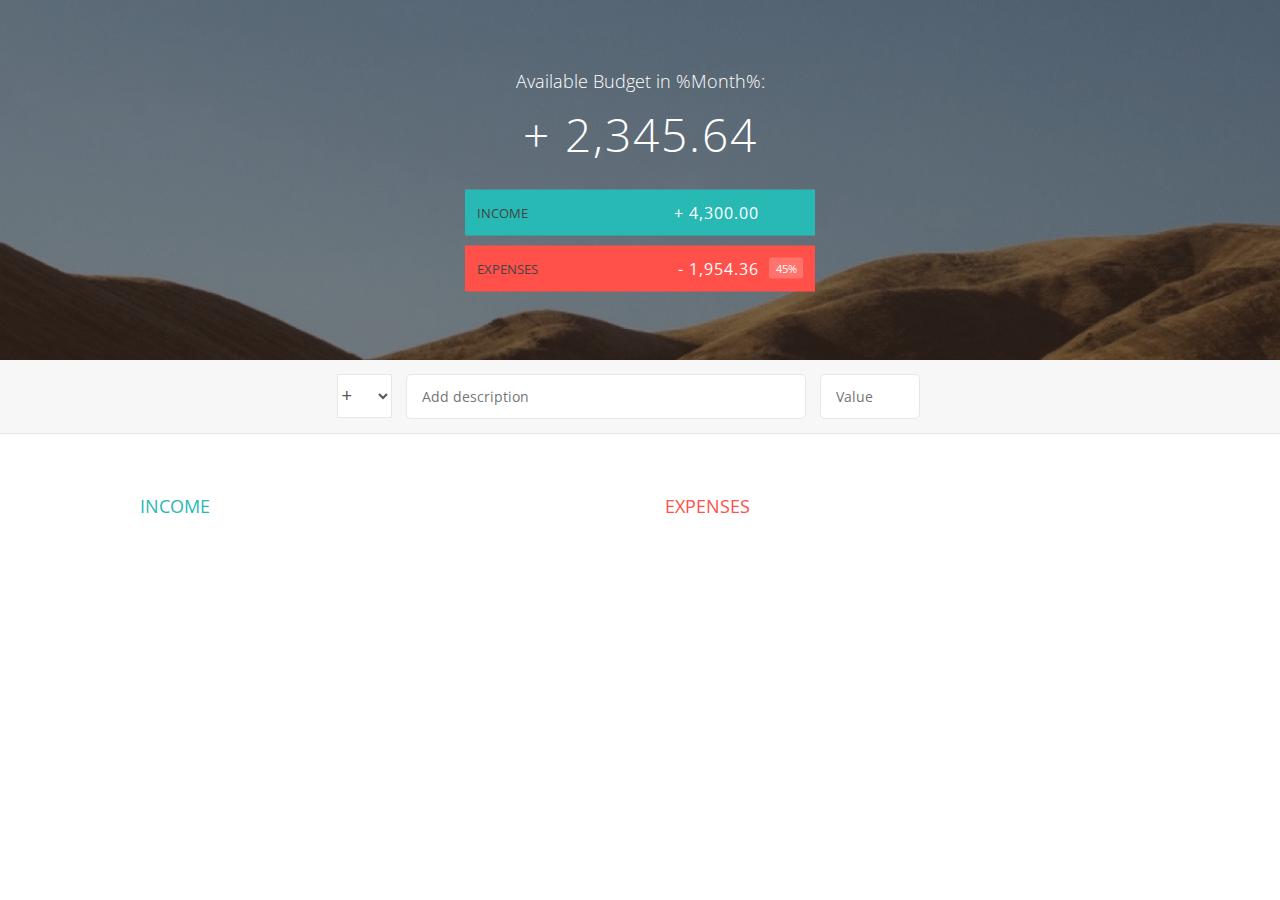
==== coding challenge 5/budgety/index.html @ 222e377a "coding challenge 5" ====
<!DOCTYPE html>
<html lang="en">
    <head>
        <meta charset="UTF-8">
        <link href="https://fonts.googleapis.com/css?family=Open+Sans:100,300,400,600" rel="stylesheet" type="text/css">
        <link href="http://code.ionicframework.com/ionicons/2.0.1/css/ionicons.min.css" rel="stylesheet" type="text/css">
        <link type="text/css" rel="stylesheet" href="style.css">
        <title>Budgety</title>
    </head>
    <body>
        
        <div class="top">
            <div class="budget">
                <div class="budget__title">
                    Available Budget in <span class="budget__title--month">%Month%</span>:
                </div>
                
                <div class="budget__value">+ 2,345.64</div>
                
                <div class="budget__income clearfix">
                    <div class="budget__income--text">Income</div>
                    <div class="right">
                        <div class="budget__income--value">+ 4,300.00</div>
                        <div class="budget__income--percentage">&nbsp;</div>
                    </div>
                </div>
                
                <div class="budget__expenses clearfix">
                    <div class="budget__expenses--text">Expenses</div>
                    <div class="right clearfix">
                        <div class="budget__expenses--value">- 1,954.36</div>
                        <div class="budget__expenses--percentage">45%</div>
                    </div>
                </div>
            </div>
        </div>
        
        
        
        <div class="bottom">
            <div class="add">
                <div class="add__container">
                    <select class="add__type">
                        <option value="inc" selected>+</option>
                        <option value="exp">-</option>
                    </select>
                    <input type="text" class="add__description" placeholder="Add description">
                    <input type="number" class="add__value" placeholder="Value">
                    <button class="add__btn"><i class="ion-ios-checkmark-outline"></i></button>
                </div>
            </div>
            
            <div class="container clearfix">
                <div class="income">
                    <h2 class="icome__title">Income</h2>
                    
                    <div class="income__list"></div>
                </div>
                
                
                
                <div class="expenses">
                    <h2 class="expenses__title">Expenses</h2>
                    
                    <div class="expenses__list"></div>
                </div>
            </div>
            
            
        </div>
        
        <script src="app.js"></script>
    </body>
</html>
---- coding challenge 5/budgety/style.css ----
/**********************************************
*** GENERAL
**********************************************/

* {
    margin: 0;
    padding: 0;
    box-sizing: border-box;
}

.clearfix::after {
    content: "";
    display: table;
    clear: both;
}

body {
    color: #555;
    font-family: Open Sans;
    font-size: 16px;
    position: relative;
    height: 100vh;
    font-weight: 400;
}

.right { float: right; }
.red { color: #FF5049 !important; }
.red-focus:focus { border: 1px solid #FF5049 !important; }

/**********************************************
*** TOP PART
**********************************************/

.top {
    height: 40vh;
    background-image: linear-gradient(rgba(0, 0, 0, 0.35), rgba(0, 0, 0, 0.35)), url(back.png);
    background-size: cover;
    background-position: center;
    position: relative;
}

.budget {
    position: absolute;
    width: 350px;
    top: 50%;
    left: 50%;
    transform: translate(-50%, -50%);
    color: #fff;
}

.budget__title {
    font-size: 18px;
    text-align: center;
    margin-bottom: 10px;
    font-weight: 300;
}

.budget__value {
    font-weight: 300;
    font-size: 46px;
    text-align: center;
    margin-bottom: 25px;
    letter-spacing: 2px;
}

.budget__income,
.budget__expenses {
    padding: 12px;
    text-transform: uppercase;
}

.budget__income {
    margin-bottom: 10px;
    background-color: #28B9B5;
}

.budget__expenses {
    background-color: #FF5049;
}

.budget__income--text,
.budget__expenses--text {
    float: left;
    font-size: 13px;
    color: #444;
    margin-top: 2px;
}

.budget__income--value,
.budget__expenses--value {
    letter-spacing: 1px;
    float: left;
}

.budget__income--percentage,
.budget__expenses--percentage {
    float: left;
    width: 34px;
    font-size: 11px;
    padding: 3px 0;
    margin-left: 10px;
}

.budget__expenses--percentage {
    background-color: rgba(255, 255, 255, 0.2);
    text-align: center;
    border-radius: 3px;
}


/**********************************************
*** BOTTOM PART
**********************************************/

/***** FORM *****/
.add {
    padding: 14px;
    border-bottom: 1px solid #e7e7e7;
    background-color: #f7f7f7;
}

.add__container {
    margin: 0 auto;
    text-align: center;
}

.add__type {
    width: 55px;
    border: 1px solid #e7e7e7;
    height: 44px;
    font-size: 18px;
    color: inherit;
    background-color: #fff;
    margin-right: 10px;
    font-weight: 300;
    transition: border 0.3s;
}

.add__description,
.add__value {
    border: 1px solid #e7e7e7;
    background-color: #fff;
    color: inherit;
    font-family: inherit;
    font-size: 14px;
    padding: 12px 15px;
    margin-right: 10px;
    border-radius: 5px;
    transition: border 0.3s;
}

.add__description { width: 400px;}
.add__value { width: 100px;}

.add__btn {
    font-size: 35px;
    background: none;
    border: none;
    color: #28B9B5;
    cursor: pointer;
    display: inline-block;
    vertical-align: middle;
    line-height: 1.1;
    margin-left: 10px;
}

.add__btn:active { transform: translateY(2px); }

.add__type:focus,
.add__description:focus,
.add__value:focus {
    outline: none;
    border: 1px solid #28B9B5;
}

.add__btn:focus { outline: none; }

/***** LISTS *****/
.container {
    width: 1000px;
    margin: 60px auto;
}

.income {
    float: left;
    width: 475px;
    margin-right: 50px;
}

.expenses {
    float: left;
    width: 475px;
}

h2 {
    text-transform: uppercase;
    font-size: 18px;
    font-weight: 400;
    margin-bottom: 15px;
}

.icome__title { color: #28B9B5; }
.expenses__title { color: #FF5049; }

.item {
    padding: 13px;
    border-bottom: 1px solid #e7e7e7;
}

.item:first-child { border-top: 1px solid #e7e7e7; }
.item:nth-child(even) { background-color: #f7f7f7; }

.item__description {
    float: left;
}

.item__value {
    float: left;
    transition: transform 0.3s;
}

.item__percentage {
    float: left;
    margin-left: 20px;
    transition: transform 0.3s;
    font-size: 11px;
    background-color: #FFDAD9;
    padding: 3px;
    border-radius: 3px;
    width: 32px;
    text-align: center;
}

.income .item__value,
.income .item__delete--btn {
    color: #28B9B5;
}

.expenses .item__value,
.expenses .item__percentage,
.expenses .item__delete--btn {
    color: #FF5049;
}


.item__delete {
    float: left;
}

.item__delete--btn {
    font-size: 22px;
    background: none;
    border: none;
    cursor: pointer;
    display: inline-block;
    vertical-align: middle;
    line-height: 1;
    display: none;
}

.item__delete--btn:focus { outline: none; }
.item__delete--btn:active { transform: translateY(2px); }

.item:hover .item__delete--btn { display: block; }
.item:hover .item__value { transform: translateX(-20px); }
.item:hover .item__percentage { transform: translateX(-20px); }


.unpaid {
    background-color: #FFDAD9 !important;
    cursor: pointer;
    color: #FF5049;

}

.unpaid .item__percentage { box-shadow: 0 2px 6px 0 rgba(0, 0, 0, 0.1); }
.unpaid:hover .item__description { font-weight: 900; }
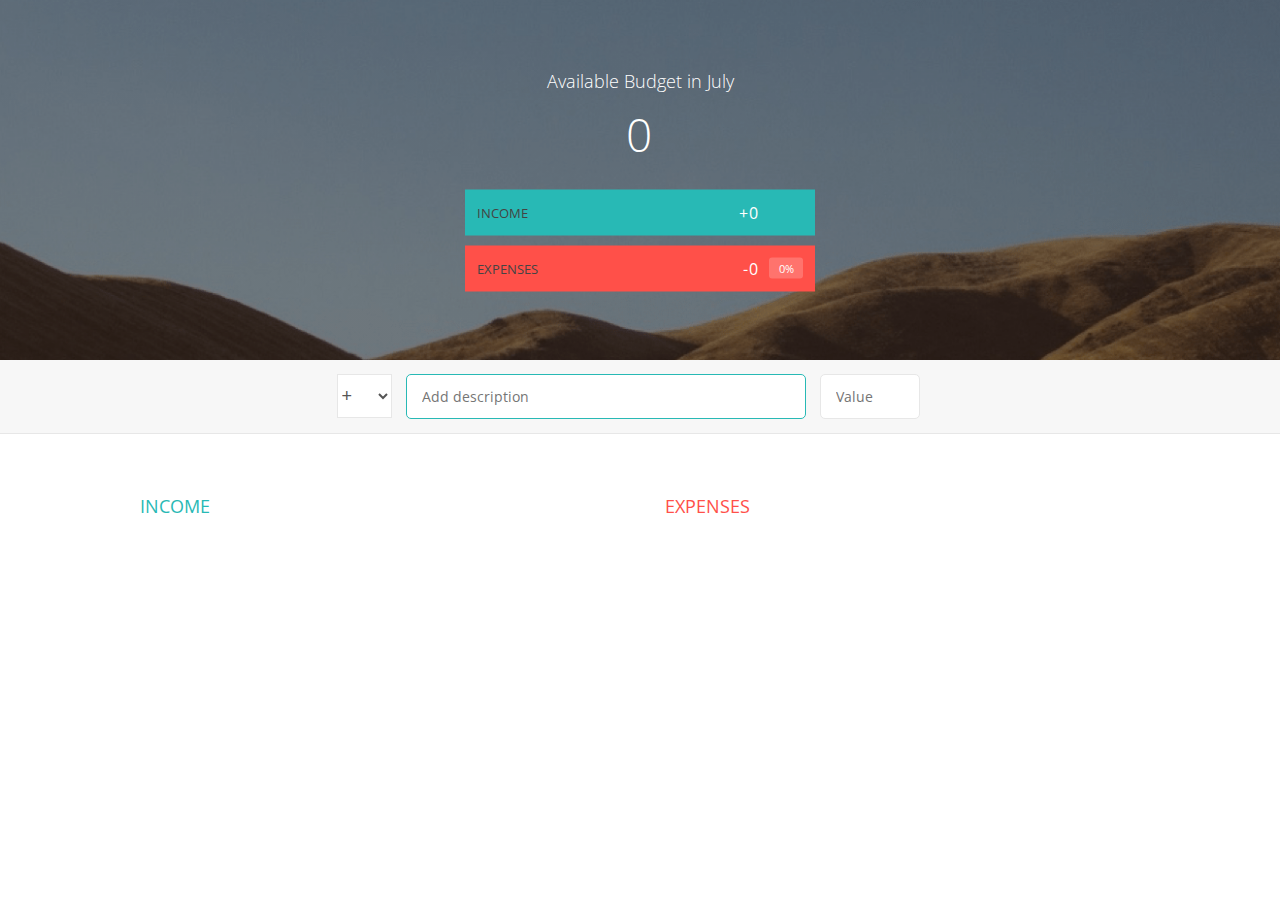
==== commit 1db68a6e: "implement items removing, other minor changes" ====
--- a/coding challenge 5/budgety/index.html
+++ b/coding challenge 5/budgety/index.html
@@ -12,15 +12,15 @@
         <div class="top">
             <div class="budget">
                 <div class="budget__title">
-                    Available Budget in <span class="budget__title--month">%Month%</span>:
+                    Available Budget in %Month%<span class="budget__title--month"></span>:
                 </div>
                 
-                <div class="budget__value">+ 2,345.64</div>
+                <div class="budget__value">0</div>
                 
                 <div class="budget__income clearfix">
                     <div class="budget__income--text">Income</div>
                     <div class="right">
-                        <div class="budget__income--value">+ 4,300.00</div>
+                        <div class="budget__income--value">+0</div>
                         <div class="budget__income--percentage">&nbsp;</div>
                     </div>
                 </div>
@@ -28,8 +28,8 @@
                 <div class="budget__expenses clearfix">
                     <div class="budget__expenses--text">Expenses</div>
                     <div class="right clearfix">
-                        <div class="budget__expenses--value">- 1,954.36</div>
-                        <div class="budget__expenses--percentage">45%</div>
+                        <div class="budget__expenses--value">-0</div>
+                        <div class="budget__expenses--percentage">0%</div>
                     </div>
                 </div>
             </div>
@@ -44,7 +44,7 @@
                         <option value="inc" selected>+</option>
                         <option value="exp">-</option>
                     </select>
-                    <input type="text" class="add__description" placeholder="Add description">
+                    <input type="text" class="add__description" placeholder="Add description" autofocus>
                     <input type="number" class="add__value" placeholder="Value">
                     <button class="add__btn"><i class="ion-ios-checkmark-outline"></i></button>
                 </div>
